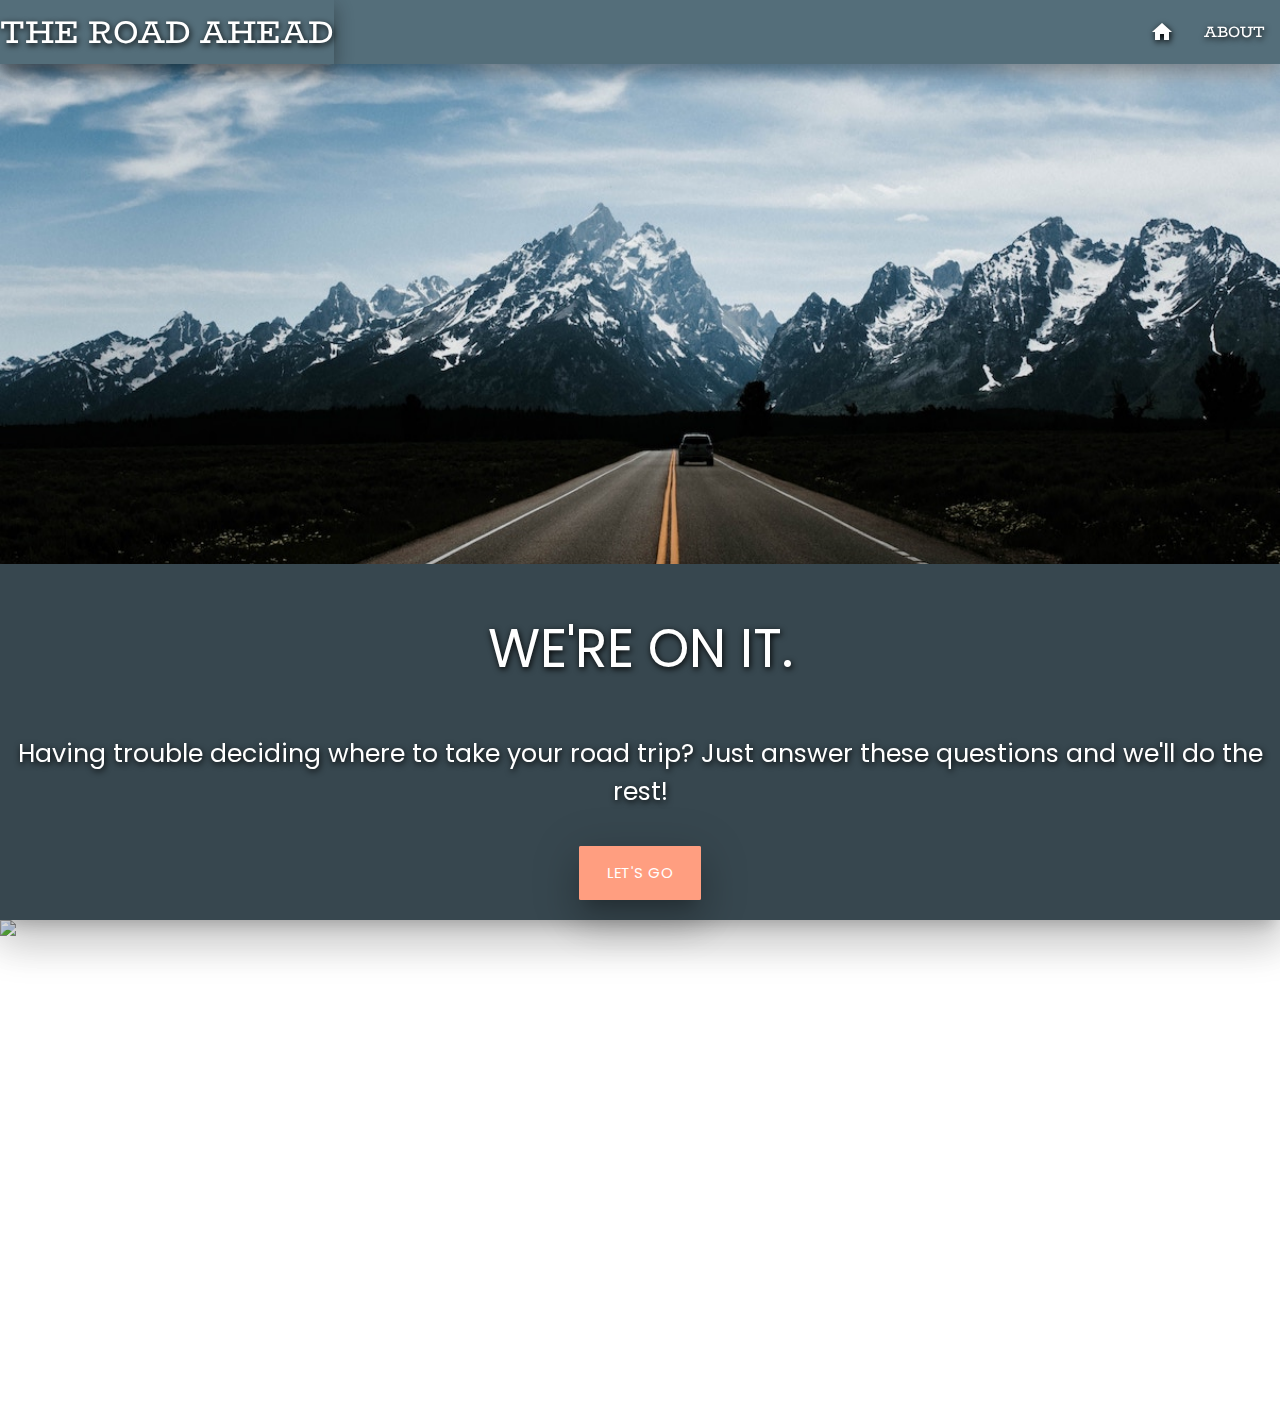
==== index.html @ 5791a869 "changes" ====
<!DOCTYPE html>
<html lang="en">

<head>
    <!-- favicon -->
    <link rel="shortcut icon" type="image/png" href="./assets/images/road-sunset.jpg" />
    <!-- google fonts -->
    <link href="https://fonts.googleapis.com/css?family=BioRhyme:300|Poppins:200" rel="stylesheet">
    <link href="https://fonts.googleapis.com/icon?family=Material+Icons" rel="stylesheet">
    <!--Import materialize.css-->
    <link rel="stylesheet" href="https://cdnjs.cloudflare.com/ajax/libs/materialize/1.0.0/css/materialize.min.css">
    <!-- css link -->
    <link type="text/css" rel="stylesheet" href="./assets/css/project.css" media="screen,projection" />
    <!--Let browser know website is optimized for mobile-->
    <meta name="viewport" content="width=device-width, initial-scale=1.0" />
    <title>Traveling Experience</title>
</head>

<body>
    <!-- navigation bar on head -->
    <nav id="navbar" class="grey lighten-1 z-depth-5 hoverable">
        <div class="nav-wrapper blue-grey darken-1">


            <a href="#!" class="brand-logo hoverable">THE ROAD AHEAD</a>

            <a href="#" data-target="mobile-demo" class="sidenav-trigger">
                <i class="material-icons">menu</i>
            </a>
            <ul class="right hide-on-med-and-down">
                <li>
                    <a href="./index.html">
                        <i class="material-icons">home</i>
                    </a>
                </li>
                <li>
                    <a href="./about.html">ABOUT</a>
                </li>
            </ul>
        </div>
    </nav>
    <!-- end  -->

    <!-- paralax container layout of the page -->

    <div class="parallax-container ">
        <div class="parallax">
            <img src="assets/images/road.jpg" />
        </div>
    </div>
    <div class="section blue-grey darken-3 z-depth-5">
        <!-- header -->
        <div class="row container">
            <h2 class="white-text nav-body text-lighten-3 header center-align">WE'RE ON IT.</h2>
        </div>
        <!-- paragraph -->
        <p class="white-text nav-body flow-text center-align">Having trouble deciding where to take your road trip?
            Just answer these questions and we'll do the rest!
        </p>
        <!-- modal trigger -->
        <div class="container center-align">
            <a href="#modal1" class="modal-trigger deep-orange accent-1 btn pulse btn-large waves-effect z-depth-5">Let's
                Go</a>
        </div>
    </div>
    <div class="parallax-container">
        <div class="parallax">
            <img src="assets/images/map.jpg">
        </div>
    </div>

    <!-- end paralax -->

    <!-- Modal Structure -->
    <div class="container">
        <div id="modal1" class="modal modal-footer">
            <div class="modal-content">
                <!-- address -->
                <h4>Enter Your Address</h4>
                <div class="row">
                    <form class="col s12">
                        <div class="row">
                            <div class="input-field col s12">
                                <textarea id="question-address" placeholder="2345 Austin Bloom St Houston, Tx" class="materialize-textarea"></textarea>
                            </div>
                        </div>
                    </form>
                </div>
                <!-- question headings -->
                <label class="black-text col s6">
                    <h4>Prefered Entertainment?</h4>
                </label>
                <!-- question one -->
                <div class="input-field col 6 m6">
                    <select id="question-entertainment" class="icons">
                        <option value="" disabled selected>Choose your option</option>
                        <option value="park" data-icon="images/sample-1.jpg">Park</option>
                        <option value="museum" data-icon="images/office.jpg">Museum</option>
                        <option value="campground" data-icon="images/office.jpg">Campground</option>
                        <option value="bar" data-icon="images/office.jpg">Bar</option>
                        <option value="events" data-icon="images/office.jpg">Events</option>
                        <option value="shopping" data-icon="images/office.jpg">Shopping</option>
                        <option value="live-music" data-icon="images/office.jpg">Live Music</option>
                    </select>
                </div>

                <!-- miles  -->
                <div class="row">
                    <form action="#" class="col s12 mt5">
                        <h4 class="range-field black-text">Preference On Miles
                            <input class="" type="range" id="question-range" min="50" max="1500" />
                        </h4>
                    </form>
                </div>
            </div>
            <!-- submit button -->
            <div class="modal-footer">

                <a href="./results.html" id="finish-button" class="z-depth-5 modal-close waves-effect waves deep-orange accent-1  btn">Finish!</a>



            </div>
        </div>
    </div>
    <!-- end of modal -->



    <!--jquery link  -->
    <script src="https://cdnjs.cloudflare.com/ajax/libs/jquery/3.2.1/jquery.min.js"></script>
    <!-- materialize javascript link -->
    <script src="https://cdnjs.cloudflare.com/ajax/libs/materialize/1.0.0/js/materialize.min.js"></script>
    <!--Google Maps javascript link-->
    <script type="text/javascript" src="https://maps.googleapis.com/maps/api/js?key=AIzaSyCkWLplfERYd7MKirTiRwl9rhCzsPDVN8Q&libraries=places">

    </script>
    <!-- javacript link -->
    <script type="text/javascript" src="./assets/javascript/project.js"></script>
</body>

</html>
---- assets/css/project.css ----
#navbar{
    font-family: 'BioRhyme', serif;
    text-shadow: black 1px 2px 6px;
}

/* title of paragraph */
.center-align{
    padding: 5px;
    font-family: 'Poppins', sans-serif;
}
.nav-body{
    text-shadow: black 1px 2px 6px;
}
/* paragraph background */
#intro-par{
    border-radius: 5px;
}
/* finish button for the modal */
#finish-button{
    margin-top: -79px;
}
#modal1{
    font-family: 'Poppins', sans-serif;
    text-shadow: black 0px 0px 1px;

}
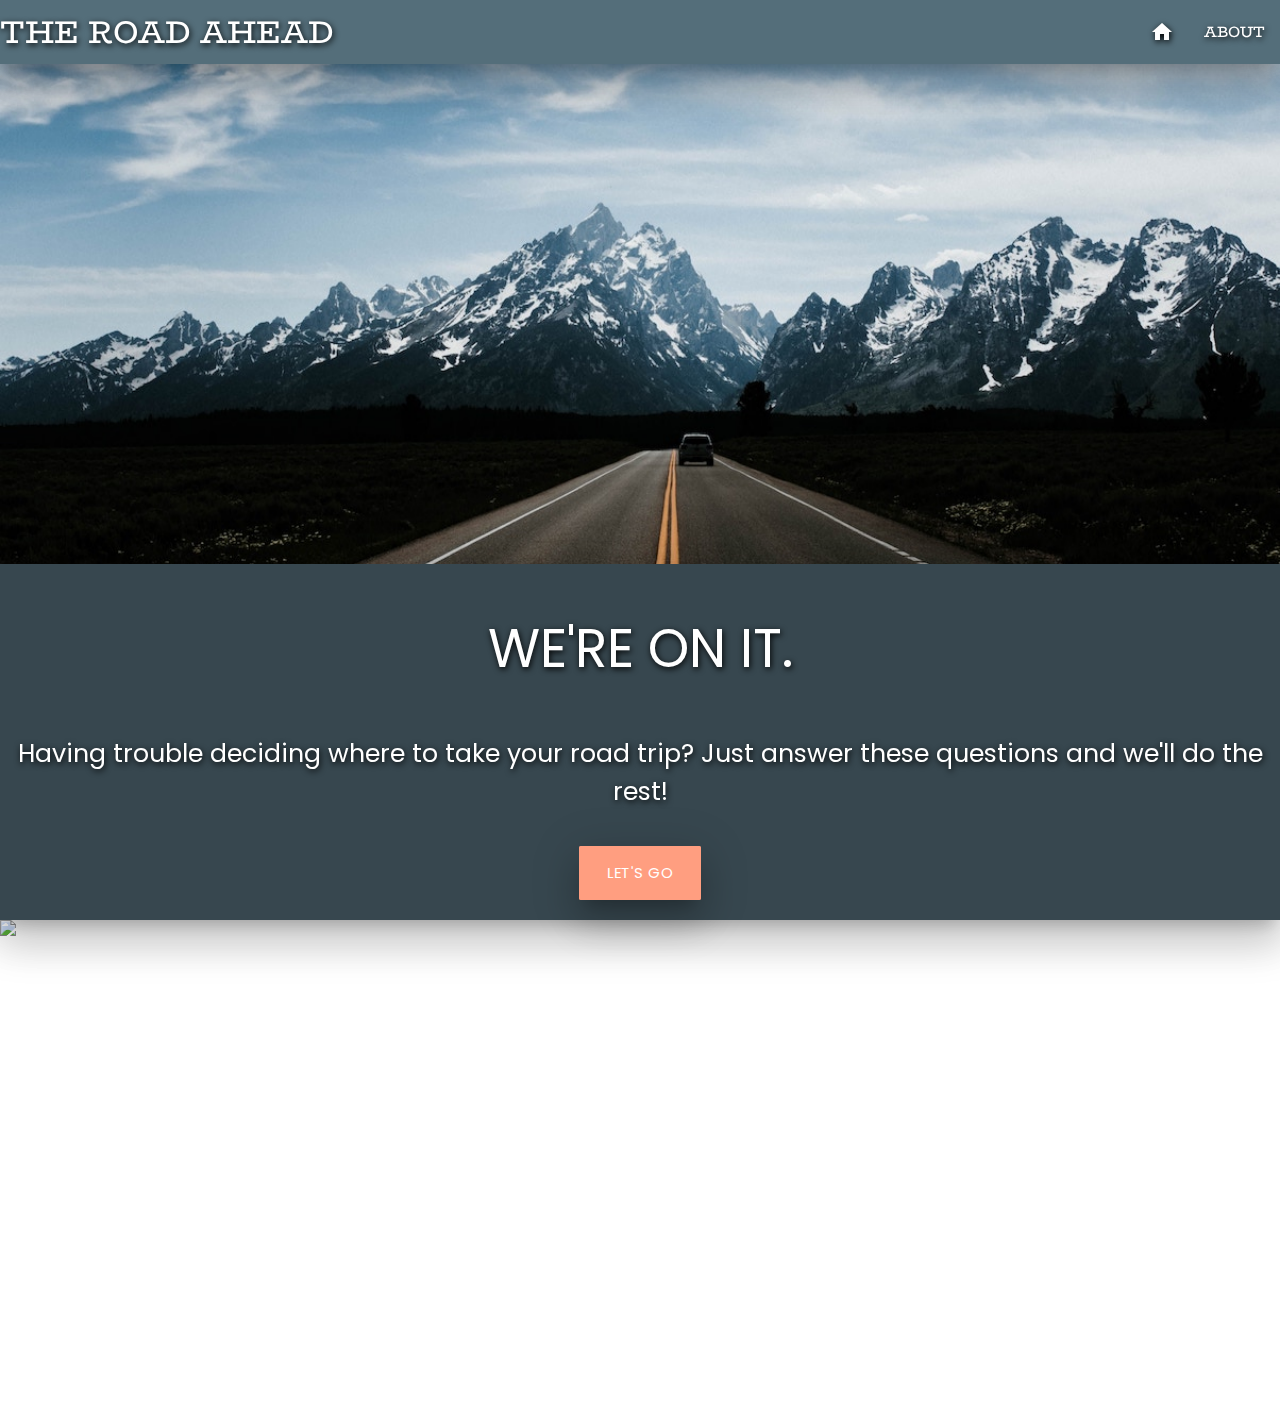
==== commit d28442dc: "Merge branch 'master' into GoogleMaps" ====
--- a/index.html
+++ b/index.html
@@ -3,7 +3,7 @@
 
 <head>
     <!-- favicon -->
-    <link rel="shortcut icon" type="image/png" href="./assets/images/road-sunset.jpg" />
+    <link rel="shortcut icon" type="image/png" href="./assets/images/favicon.jpg" />
     <!-- google fonts -->
     <link href="https://fonts.googleapis.com/css?family=BioRhyme:300|Poppins:200" rel="stylesheet">
     <link href="https://fonts.googleapis.com/icon?family=Material+Icons" rel="stylesheet">
@@ -17,16 +17,14 @@
 </head>
 
 <body>
-    <!-- navigation bar on head -->
+    <!-- navigation bar-->
     <nav id="navbar" class="grey lighten-1 z-depth-5 hoverable">
         <div class="nav-wrapper blue-grey darken-1">
-
-
-            <a href="#!" class="brand-logo hoverable">THE ROAD AHEAD</a>
-
-            <a href="#" data-target="mobile-demo" class="sidenav-trigger">
-                <i class="material-icons">menu</i>
-            </a>
+            <!-- navbar title -->
+            <a href="./index.html" class="brand-logo hoverable">THE ROAD AHEAD</a>
+            <!-- navbar menu for mobile devices -->
+            <a href="#" data-target="mobile-demo" class="sidenav-trigger"><i class="material-icons">menu</i></a>            <!-- right side of nab with home icon and About page link -->
+            <!-- navbarmenu -->
             <ul class="right hide-on-med-and-down">
                 <li>
                     <a href="./index.html">
@@ -39,10 +37,20 @@
             </ul>
         </div>
     </nav>
+    <ul class="sidenav" id="mobile-demo">
+        <li>
+            <a href="./index.html">
+                <i class="material-icons">home</i>
+            </a>
+        </li>
+        <li>
+            <a href="./about.html">ABOUT</a>
+        </li>
+    </ul>
     <!-- end  -->
 
     <!-- paralax container layout of the page -->
-
+    <!-- first paralax image  -->
     <div class="parallax-container ">
         <div class="parallax">
             <img src="assets/images/road.jpg" />
@@ -59,10 +67,11 @@
         </p>
         <!-- modal trigger -->
         <div class="container center-align">
-            <a href="#modal1" class="modal-trigger deep-orange accent-1 btn pulse btn-large waves-effect z-depth-5">Let's
+            <a href="#modal1" id="modal-button" class="modal-trigger deep-orange accent-1 btn pulse btn-large waves-effect z-depth-5">Let's
                 Go</a>
         </div>
     </div>
+    <!-- last image for paralax -->
     <div class="parallax-container">
         <div class="parallax">
             <img src="assets/images/map.jpg">
@@ -76,50 +85,46 @@
         <div id="modal1" class="modal modal-footer">
             <div class="modal-content">
                 <!-- address -->
-                <h4>Enter Your Address</h4>
                 <div class="row">
+                    <h4>Enter Your Address</h4>
                     <form class="col s12">
                         <div class="row">
                             <div class="input-field col s12">
-                                <textarea id="question-address" placeholder="2345 Austin Bloom St Houston, Tx" class="materialize-textarea"></textarea>
+                                <input id="question-address" placeholder="2345 Austin Bloom St Houston, Tx" class="materialize-textarea validate">
                             </div>
                         </div>
                     </form>
                 </div>
                 <!-- question headings -->
-                <label class="black-text col s6">
-                    <h4>Prefered Entertainment?</h4>
-                </label>
-                <!-- question one -->
-                <div class="input-field col 6 m6">
-                    <select id="question-entertainment" class="icons">
-                        <option value="" disabled selected>Choose your option</option>
-                        <option value="park" data-icon="images/sample-1.jpg">Park</option>
-                        <option value="museum" data-icon="images/office.jpg">Museum</option>
-                        <option value="campground" data-icon="images/office.jpg">Campground</option>
-                        <option value="bar" data-icon="images/office.jpg">Bar</option>
-                        <option value="events" data-icon="images/office.jpg">Events</option>
-                        <option value="shopping" data-icon="images/office.jpg">Shopping</option>
-                        <option value="live-music" data-icon="images/office.jpg">Live Music</option>
-                    </select>
+                <div class="row">
+                    <!-- type of entertainment -->
+                    <h4>Preferred Entertainment?</h4>
+                    <div class="input-field col s12">
+                        <select id="question-entertainment" class="icons validate">
+                            <option value="" disabled selected>Choose your option</option>
+                            <option value="park" data-icon="images/sample-1.jpg">Park</option>
+                            <option value="museum" data-icon="images/office.jpg">Museum</option>
+                            <option value="campground" data-icon="images/office.jpg">Campground</option>
+                            <option value="bar" data-icon="images/office.jpg">Bar</option>
+                            <option value="events" data-icon="images/office.jpg">Events</option>
+                            <option value="shopping" data-icon="images/office.jpg">Shopping</option>
+                            <option value="live-music" data-icon="images/office.jpg">Live Music</option>
+                        </select>
+                    </div>
                 </div>
-
                 <!-- miles  -->
                 <div class="row">
-                    <form action="#" class="col s12 mt5">
-                        <h4 class="range-field black-text">Preference On Miles
+                    <h4>Preference On Miles</h4>
+                    <form action="#">
+                        <p class="range-field col s12">
                             <input class="" type="range" id="question-range" min="50" max="1500" />
-                        </h4>
+                        </p>
                     </form>
                 </div>
             </div>
             <!-- submit button -->
             <div class="modal-footer">
-
                 <a href="./results.html" id="finish-button" class="z-depth-5 modal-close waves-effect waves deep-orange accent-1  btn">Finish!</a>
-
-
-
             </div>
         </div>
     </div>
@@ -134,6 +139,260 @@
     <!--Google Maps javascript link-->
     <script type="text/javascript" src="https://maps.googleapis.com/maps/api/js?key=AIzaSyCkWLplfERYd7MKirTiRwl9rhCzsPDVN8Q&libraries=places">
 
+
+
+
+
+
+
+
+
+
+
+
+
+
+
+
+
+
+
+
+
+
+
+
+
+
+
+
+
+
+
+
+
+
+
+
+
+
+
+
+
+
+
+
+
+
+
+
+
+
+
+
+
+
+
+
+
+
+
+
+
+
+
+
+
+
+
+
+
+
+
+
+
+
+
+
+
+
+
+
+
+
+
+
+
+
+
+
+
+
+
+
+
+
+
+
+
+
+
+
+
+
+
+
+
+
+
+
+
+
+
+
+
+
+
+
+
+
+
+
+
+
+
+
+
+
+
+
+
+
+
+
+
+
+
+
+
+
+
+
+
+
+
+
+
+
+
+
+
+
+
+
+
+
+
+
+
+
+
+
+
+
+
+
+
+
+
+
+
+
+
+
+
+
+
+
+
+
+
+
+
+
+
+
+
+
+
+
+
+
+
+
+
+
+
+
+
+
+
+
+
+
+
+
+
+
+
+
+
+
+
+
+
+
+
+
+
+
+
+
+
+
+
+
+
+
+
+
+
+
+
+
+
+
+
+
+
+
+
+
+
+
+
+
+
+
+
+
+
+
+
+
+
+
+
     </script>
     <!-- javacript link -->
     <script type="text/javascript" src="./assets/javascript/project.js"></script>
--- a/assets/css/project.css
+++ b/assets/css/project.css
@@ -1,27 +1,38 @@
+/* paralax no body needed here */
 
+/* head of web page navbar */
 #navbar{
     font-family: 'BioRhyme', serif;
     text-shadow: black 1px 2px 6px;
 }
-
 /* title of paragraph */
-.center-align{
+.center-align {
     padding: 5px;
     font-family: 'Poppins', sans-serif;
 }
+/* paragraph body */
 .nav-body{
     text-shadow: black 1px 2px 6px;
 }
+/* modal button styling */
+#modal-button {
+    -webkit-transition: -webkit-transform .8s ease-in-out;
+            transition:         transform .8s ease-in-out;
+  }
+#modal-button:hover {
+    -webkit-transform: rotate(360deg);
+            transform: rotate(360deg);
+  }
 /* paragraph background */
-#intro-par{
+#intro-par {
     border-radius: 5px;
 }
 /* finish button for the modal */
-#finish-button{
+#finish-button {
     margin-top: -79px;
 }
+/* edited text of modal */
 #modal1{
     font-family: 'Poppins', sans-serif;
     text-shadow: black 0px 0px 1px;
-
 }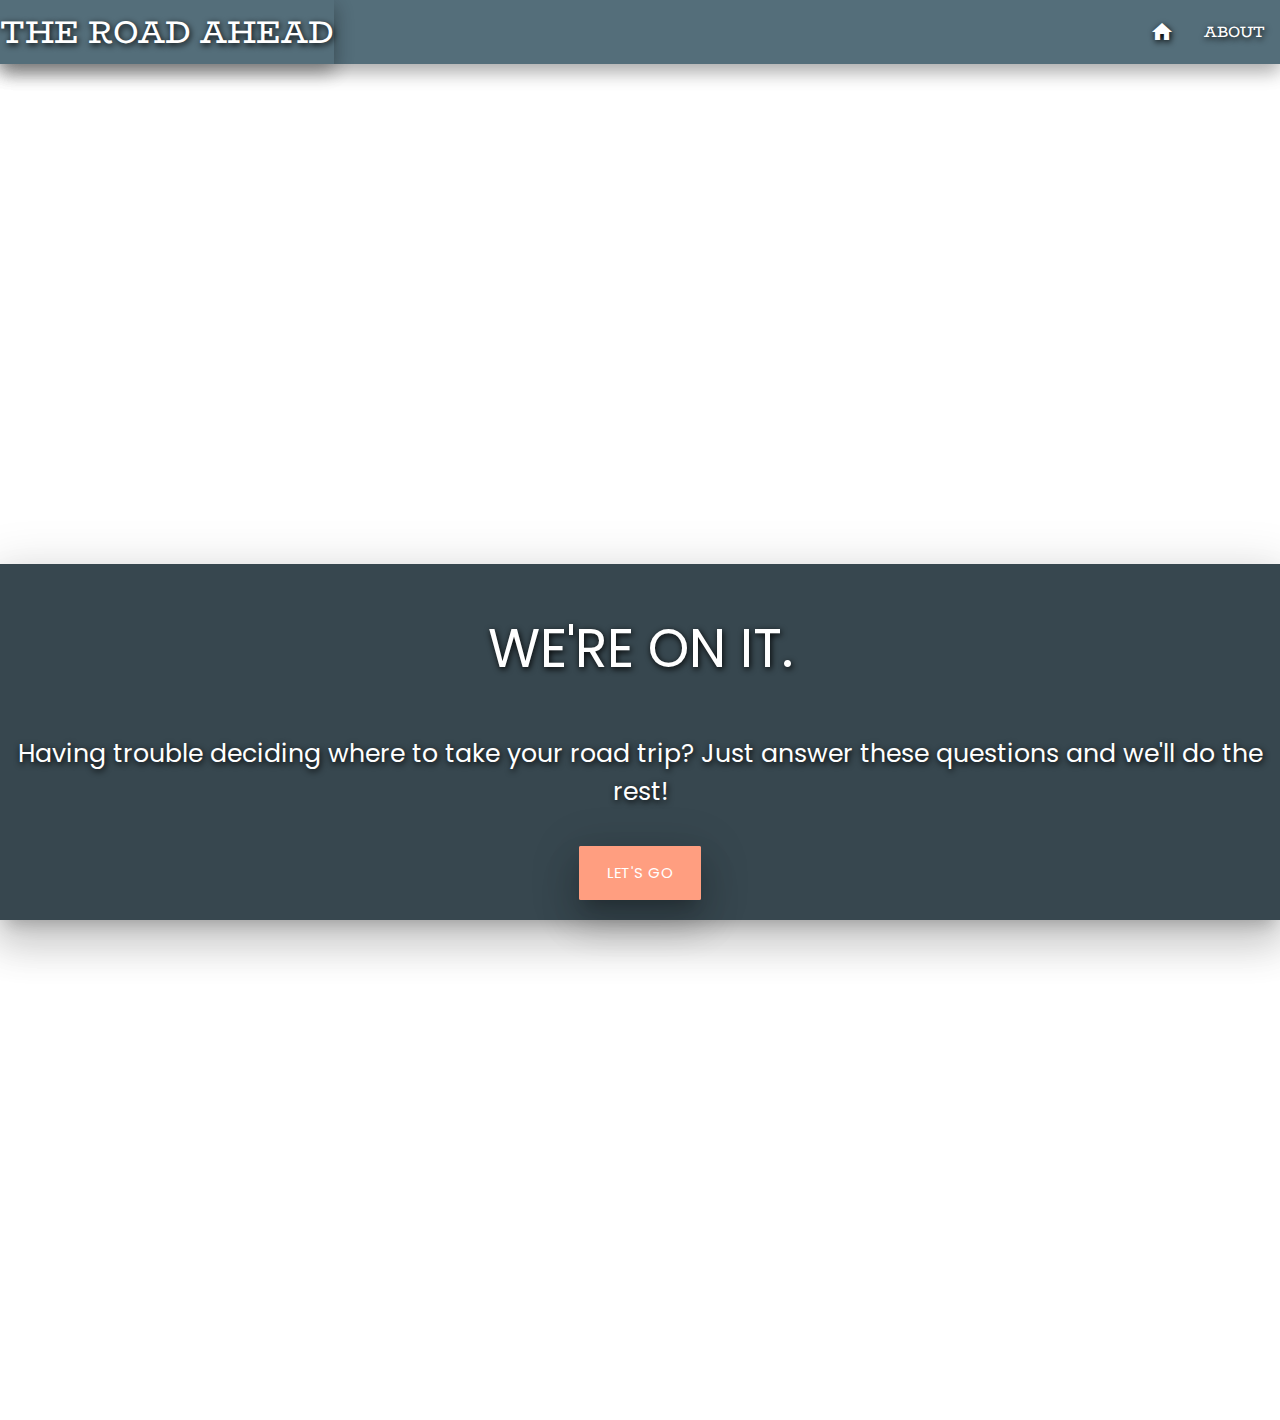
==== commit 687f69c7: "mine wont work" ====
--- a/index.html
+++ b/index.html
@@ -106,7 +106,6 @@
                             <option value="museum" data-icon="images/office.jpg">Museum</option>
                             <option value="campground" data-icon="images/office.jpg">Campground</option>
                             <option value="bar" data-icon="images/office.jpg">Bar</option>
-                            <option value="events" data-icon="images/office.jpg">Events</option>
                             <option value="shopping" data-icon="images/office.jpg">Shopping</option>
                             <option value="live-music" data-icon="images/office.jpg">Live Music</option>
                         </select>
@@ -137,265 +136,4 @@
     <!-- materialize javascript link -->
     <script src="https://cdnjs.cloudflare.com/ajax/libs/materialize/1.0.0/js/materialize.min.js"></script>
     <!--Google Maps javascript link-->
-    <script type="text/javascript" src="https://maps.googleapis.com/maps/api/js?key=AIzaSyCkWLplfERYd7MKirTiRwl9rhCzsPDVN8Q&libraries=places">
-
-
-
-
-
-
-
-
-
-
-
-
-
-
-
-
-
-
-
-
-
-
-
-
-
-
-
-
-
-
-
-
-
-
-
-
-
-
-
-
-
-
-
-
-
-
-
-
-
-
-
-
-
-
-
-
-
-
-
-
-
-
-
-
-
-
-
-
-
-
-
-
-
-
-
-
-
-
-
-
-
-
-
-
-
-
-
-
-
-
-
-
-
-
-
-
-
-
-
-
-
-
-
-
-
-
-
-
-
-
-
-
-
-
-
-
-
-
-
-
-
-
-
-
-
-
-
-
-
-
-
-
-
-
-
-
-
-
-
-
-
-
-
-
-
-
-
-
-
-
-
-
-
-
-
-
-
-
-
-
-
-
-
-
-
-
-
-
-
-
-
-
-
-
-
-
-
-
-
-
-
-
-
-
-
-
-
-
-
-
-
-
-
-
-
-
-
-
-
-
-
-
-
-
-
-
-
-
-
-
-
-
-
-
-
-
-
-
-
-
-
-
-
-
-
-
-
-
-
-
-
-
-
-
-
-
-
-
-
-
-
-
-
-
-
-
-
-
-
-
-
-
-
-
-
-    </script>
-    <!-- javacript link -->
-    <script type="text/javascript" src="./assets/javascript/project.js"></script>
-</body>
-
-</html>+    <script type="text/javascript" src="https://maps.googleapis.com/maps/api/js?key=AIzaSyCkWLplfERYd7MKirTiRwl9rhCzsPDVN8Q&libraries=places">